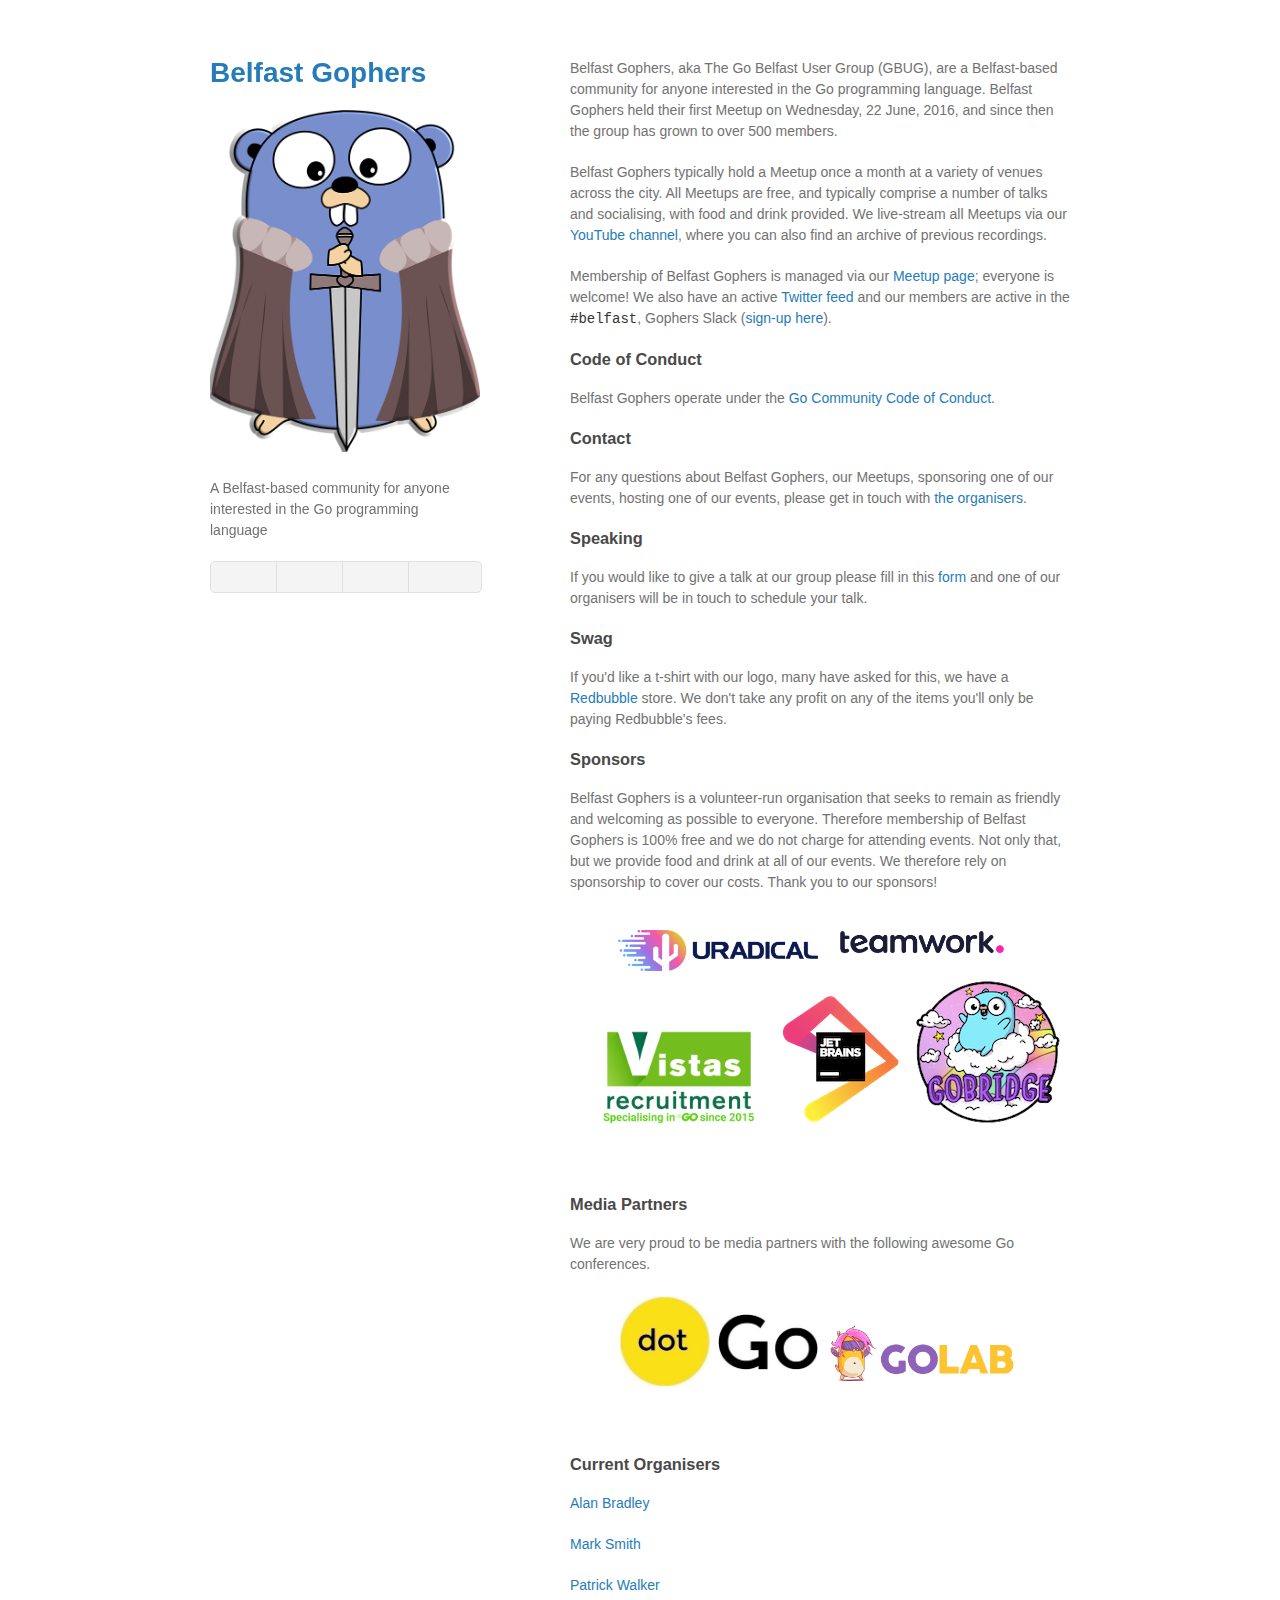
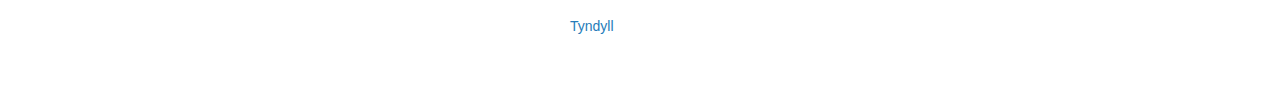
==== index.html @ 2d80346e "link to belfast channel" ====
<!DOCTYPE html>
<html lang="en">

<head>
    <meta charset="UTF-8">
    <meta http-equiv="X-UA-Compatible" content="IE=edge">
    <meta name="viewport" content="width=device-width, initial-scale=1">
    <link rel="apple-touch-icon" sizes="57x57" href="/icons/apple-icon-57x57.png">
    <link rel="apple-touch-icon" sizes="60x60" href="/icons/apple-icon-60x60.png">
    <link rel="apple-touch-icon" sizes="72x72" href="/icons/apple-icon-72x72.png">
    <link rel="apple-touch-icon" sizes="76x76" href="/icons/apple-icon-76x76.png">
    <link rel="apple-touch-icon" sizes="114x114" href="/icons/apple-icon-114x114.png">
    <link rel="apple-touch-icon" sizes="120x120" href="/icons/apple-icon-120x120.png">
    <link rel="apple-touch-icon" sizes="144x144" href="/icons/apple-icon-144x144.png">
    <link rel="apple-touch-icon" sizes="152x152" href="/icons/apple-icon-152x152.png">
    <link rel="apple-touch-icon" sizes="180x180" href="/icons/apple-icon-180x180.png">
    <link rel="icon" type="image/png" sizes="192x192" href="/icons/android-icon-192x192.png">
    <link rel="icon" type="image/png" sizes="32x32" href="/icons/favicon-32x32.png">
    <link rel="icon" type="image/png" sizes="96x96" href="/icons/favicon-96x96.png">
    <link rel="icon" type="image/png" sizes="16x16" href="/icons/favicon-16x16.png">
    <link rel="manifest" href="/icons/manifest.json">
    <meta name="msapplication-TileColor" content="#ffffff">
    <meta name="msapplication-TileImage" content="/icons/ms-icon-144x144.png">

    <meta name="title" property='og:title' content='The Belfast Gophers' />
    <meta name="image" property='og:image' content='http://belfastgophers.com/images/gopher_card.png' />
    <meta name="author" content="Alan Bradley">
    <meta name="description" property='og:description'
        content='Belfast Gophers, aka The Go Belfast User Group (GBUG), are a Belfast-based community for anyone interested in the Go programming language.' />
    <meta property='og:url' content='http://belfastgophers.com/' />

    <title>Belfast Gophers</title>

    <link rel="stylesheet" href="/styles/fonts.min.css">
    <link rel="stylesheet" href="/styles/main.min.css">
    <link rel="stylesheet" href="https://use.fontawesome.com/releases/v5.8.2/css/all.css"
        integrity="sha384-oS3vJWv+0UjzBfQzYUhtDYW+Pj2yciDJxpsK1OYPAYjqT085Qq/1cq5FLXAZQ7Ay" crossorigin="anonymous">
</head>

<body>
    <div class="wrapper">
        <header>

            <h1><a href="/">Belfast Gophers</a></h1>


            <img src="/images/logo.png" alt="Logo" style="margin-bottom:20px" />


            <p>A Belfast-based community for anyone interested in the Go programming language</p>

            <ul class="downloads">
                <li><a href="https://www.meetup.com/Belfast-Gophers"><i class="fab fa-meetup"
                            aria-hidden="true"></i></a></li>
                <li><a href="https://www.youtube.com/channel/UClH4m_4FPMOYYw7hGKHS1UA"><i class="fab fa-youtube"
                            aria-hidden="true"></i></a>
                </li>
                <li><a href="https://twitter.com/belfast_gopher"><i class="fab fa-twitter" aria-hidden="true"></i></a>
                </li>
                <li><a href="https://github.com/BelfastGophers"><i class="fab fa-github" aria-hidden="true"></i></a>
                </li>
            </ul>
        </header>
        <section>


            <p>Belfast Gophers, aka The Go Belfast User Group (GBUG), are a Belfast-based community for anyone
                interested in
                the Go
                programming language. Belfast Gophers held their first Meetup on Wednesday, 22 June, 2016, and since
                then
                the group has grown to over 500 members.</p>

            <p>Belfast Gophers typically hold a Meetup once a month at a variety of venues across the city. All Meetups
                are
                free, and
                typically comprise a number of talks and socialising, with food and drink provided. We live-stream all
                Meetups via our
                <a href="https://www.youtube.com/channel/UClH4m_4FPMOYYw7hGKHS1UA">YouTube channel</a>, where you
                can also find an archive of previous recordings.
            </p>

            <p>Membership of Belfast Gophers is managed via our <a href="https://www.meetup.com/Belfast-Gophers/">Meetup
                    page</a>; everyone is
                welcome! We also have an active <a href="https://twitter.com/belfast_gopher">Twitter feed</a> and our
                members
                are active in the
                <a href="https://gophers.slack.com/archives/C0NERAYB0"><code>#belfast</code></a>, Gophers Slack (<a
                    href="https://invite.slack.golangbridge.org">sign-up here</a>).
            </p>

            <h3 id="code-of-conduct">Code of Conduct</h3>

            <p>Belfast Gophers operate under the <a href="https://golang.org/conduct">Go Community Code of Conduct</a>.
            </p>

            <h3 id="contact">Contact</h3>

            <p>For any questions about Belfast Gophers, our Meetups, sponsoring one of our
                events,
                hosting one of our events, please get in touch with <a href="mailto:info@belfastgophers.com">the
                    organisers</a>.</p>

            <h3 id="speaking">Speaking</h3>

            <p>If you would like to give a talk at our group please fill in this
                <a href="https://forms.gle/NTHRmZQSQEr8KBpF8" target="_blank">form</a> and one of our organisers will be
                in
                touch to schedule your talk.
            </p>


            <h3 id="swag">Swag</h3>

            <p>If you'd like a t-shirt with our logo, many have asked for this, we have a
                <a href="https://www.redbubble.com/shop/ap/27394442">Redbubble</a> store. We don't take any profit on
                any
                of the items you'll only be paying Redbubble's fees.
            </p>

            <h3 id="sponsors">Sponsors</h3>

            <p>Belfast Gophers is a volunteer-run organisation that seeks to remain as friendly and welcoming as
                possible to
                everyone. Therefore membership of Belfast Gophers is 100% free and we do not charge for attending
                events. Not only
                that, but we provide food and drink at all of our events. We therefore rely on sponsorship to cover our
                costs. Thank you
                to our sponsors!</p>

            <div class="sponsors">
                <a href="https://uradical.io/" target="_blank"><img alt="uRadical"
                        src="/images/sponsors/uradical.png" /></a>
                <a href="https://teamwork.com/" target="_blank">
                    <img alt="Teamwork logo" src="/images/sponsors/teamwork.png" /></a>
                <a href="https://www.vistasrecruitment.com/" target="_blank"><img alt="Vistas Recruitment logo"
                        src="/images/sponsors/vistas.jpg" /></a>
                <a href="https://www.jetbrains.com/" target="_blank"><img alt="JetbBrains logo"
                        src="/images/sponsors/jetbrains.png" /></a>

                <a href="https://gobridge.org/" target="_blank"><img alt="GoBridge logo"
                        src="/images/sponsors/gobridge.png" /></a>
            </div>

            <p><br />
                <br />
            </p>


            <h3 id="mediaPartners">Media Partners</h3>

            <p>
                We are very proud to be media partners with the following awesome Go conferences.
            </p>

            <div class="sponsors">
                <a href="https://www.dotgo.eu/" target="_blank">
                    <img alt="dotGo logo" src="/images/mediaPartners/dotGo.png" /></a>
                <a href="https://www.golab.io/" target="_blank">
                    <img alt="GoLab logo" src="/images/mediaPartners/golab.png" /></a>
            </div>

            <p><br />
                <br />
            </p>

            <h3 id="current-organisers">Current Organisers</h3>

            <p><a href="mailto:alan@belfastgophers.com">Alan Bradley</a></p>
            <p><a href="mailto:mark@belfastgophers.com">Mark Smith</a></p>
            <p><a href="mailto:patrick@belfastgophers.com">Patrick Walker</a></p>
            <p><a href="mailtotyndyll@belfastgophers.com">Tyndyll</a></p>

        </section>
        <footer>
        </footer>
    </div>
    <script src="/js/scale.fix.js"></script>
</body>

</html>
---- styles/fonts.min.css ----
@font-face{font-family:noto sans;font-weight:400;font-style:normal;src:url(https://gophers.london/fonts/Noto-Sans-regular/Noto-Sans-regular.eot);src:url(https://gophers.london/fonts/Noto-Sans-regular/Noto-Sans-regular.eot#iefix) format("embedded-opentype"),local("Noto Sans"),local(Noto-Sans-regular),url(https://gophers.london/fonts/Noto-Sans-regular/Noto-Sans-regular.woff2) format("woff2"),url(https://gophers.london/fonts/Noto-Sans-regular/Noto-Sans-regular.woff) format("woff"),url(https://gophers.london/fonts/Noto-Sans-regular/Noto-Sans-regular.ttf) format("truetype"),url(https://gophers.london/fonts/Noto-Sans-regular/Noto-Sans-regular.svg#NotoSans) format("svg")}@font-face{font-family:noto sans;font-weight:700;font-style:normal;src:url(https://gophers.london/fonts/Noto-Sans-700/Noto-Sans-700.eot);src:url(https://gophers.london/fonts/Noto-Sans-700/Noto-Sans-700.eot#iefix) format("embedded-opentype"),local("Noto Sans Bold"),local(Noto-Sans-700),url(https://gophers.london/fonts/Noto-Sans-700/Noto-Sans-700.woff2) format("woff2"),url(https://gophers.london/fonts/Noto-Sans-700/Noto-Sans-700.woff) format("woff"),url(https://gophers.london/fonts/Noto-Sans-700/Noto-Sans-700.ttf) format("truetype"),url(https://gophers.london/fonts/Noto-Sans-700/Noto-Sans-700.svg#NotoSans) format("svg")}@font-face{font-family:noto sans;font-weight:400;font-style:italic;src:url(https://gophers.london/fonts/Noto-Sans-italic/Noto-Sans-italic.eot);src:url(https://gophers.london/fonts/Noto-Sans-italic/Noto-Sans-italic.eot#iefix) format("embedded-opentype"),local("Noto Sans Italic"),local(Noto-Sans-italic),url(https://gophers.london/fonts/Noto-Sans-italic/Noto-Sans-italic.woff2) format("woff2"),url(https://gophers.london/fonts/Noto-Sans-italic/Noto-Sans-italic.woff) format("woff"),url(https://gophers.london/fonts/Noto-Sans-italic/Noto-Sans-italic.ttf) format("truetype"),url(https://gophers.london/fonts/Noto-Sans-italic/Noto-Sans-italic.svg#NotoSans) format("svg")}@font-face{font-family:noto sans;font-weight:700;font-style:italic;src:url(https://gophers.london/fonts/Noto-Sans-700italic/Noto-Sans-700italic.eot);src:url(https://gophers.london/fonts/Noto-Sans-700italic/Noto-Sans-700italic.eot#iefix) format("embedded-opentype"),local("Noto Sans Bold Italic"),local(Noto-Sans-700italic),url(https://gophers.london/fonts/Noto-Sans-700italic/Noto-Sans-700italic.woff2) format("woff2"),url(https://gophers.london/fonts/Noto-Sans-700italic/Noto-Sans-700italic.woff) format("woff"),url(https://gophers.london/fonts/Noto-Sans-700italic/Noto-Sans-700italic.ttf) format("truetype"),url(https://gophers.london/fonts/Noto-Sans-700italic/Noto-Sans-700italic.svg#NotoSans) format("svg")}
---- styles/main.min.css ----
.highlight table td{padding:5px}.highlight table pre{margin:0}.highlight .cm{color:#998;font-style:italic}.highlight .cp{color:#999;font-weight:700}.highlight .c1{color:#998;font-style:italic}.highlight .cs{color:#999;font-weight:700;font-style:italic}.highlight .c,.highlight .cd{color:#998;font-style:italic}.highlight .err{color:#a61717;background-color:#e3d2d2}.highlight .gd{color:#000;background-color:#fdd}.highlight .ge{color:#000;font-style:italic}.highlight .gr{color:#a00}.highlight .gh{color:#999}.highlight .gi{color:#000;background-color:#dfd}.highlight .go{color:#888}.highlight .gp{color:#555}.highlight .gs{font-weight:700}.highlight .gu{color:#aaa}.highlight .gt{color:#a00}.highlight .kc{color:#000;font-weight:700}.highlight .kd{color:#000;font-weight:700}.highlight .kn{color:#000;font-weight:700}.highlight .kp{color:#000;font-weight:700}.highlight .kr{color:#000;font-weight:700}.highlight .kt{color:#458;font-weight:700}.highlight .k,.highlight .kv{color:#000;font-weight:700}.highlight .mf{color:#099}.highlight .mh{color:#099}.highlight .il{color:#099}.highlight .mi{color:#099}.highlight .mo{color:#099}.highlight .m,.highlight .mb,.highlight .mx{color:#099}.highlight .sb{color:#d14}.highlight .sc{color:#d14}.highlight .sd{color:#d14}.highlight .s2{color:#d14}.highlight .se{color:#d14}.highlight .sh{color:#d14}.highlight .si{color:#d14}.highlight .sx{color:#d14}.highlight .sr{color:#009926}.highlight .s1{color:#d14}.highlight .ss{color:#990073}.highlight .s{color:#d14}.highlight .na{color:teal}.highlight .bp{color:#999}.highlight .nb{color:#0086b3}.highlight .nc{color:#458;font-weight:700}.highlight .no{color:teal}.highlight .nd{color:#3c5d5d;font-weight:700}.highlight .ni{color:purple}.highlight .ne{color:#900;font-weight:700}.highlight .nf{color:#900;font-weight:700}.highlight .nl{color:#900;font-weight:700}.highlight .nn{color:#555}.highlight .nt{color:navy}.highlight .vc{color:teal}.highlight .vg{color:teal}.highlight .vi{color:teal}.highlight .nv{color:teal}.highlight .ow{color:#000;font-weight:700}.highlight .o{color:#000;font-weight:700}.highlight .w{color:#bbb}.highlight{background-color:#f8f8f8}body{background-color:#fff;padding:50px;font:14px/1.5 noto sans,helvetica neue,Helvetica,Arial,sans-serif;color:#727272;font-weight:400}h1,h2,h3,h4,h5,h6{color:#222;margin:0 0 20px}p,ul,ol,table,pre,dl{margin:0 0 20px}h1,h2,h3{line-height:1.1}h1{font-size:28px}h2{color:#393939}h3,h4,h5,h6{color:#494949}.sponsors{text-align:center}.sponsors h2{color:#267cb9}.sponsors img{max-width:40%}a{color:#267cb9;text-decoration:none}a:hover,a:focus{color:#069;text-decoration:underline}a small{font-size:11px;color:#777;margin-top:-.3em;display:block}a:hover small{color:#777}.wrapper{width:860px;margin:0 auto}blockquote{border-left:1px solid #e5e5e5;margin:0;padding:0 0 0 20px;font-style:italic}code,pre{font-family:Monaco,Bitstream Vera Sans Mono,Lucida Console,Terminal,Consolas,Liberation Mono,DejaVu Sans Mono,Courier New,monospace;color:#333}pre{padding:8px 15px;background:#f8f8f8;border-radius:5px;border:1px solid #e5e5e5;overflow-x:auto}table{width:100%;border-collapse:collapse}th,td{text-align:left;padding:5px 10px;border-bottom:1px solid #e5e5e5}dt{color:#444;font-weight:700}th{color:#444}img{max-width:100%}header{width:270px;float:left;position:fixed;-webkit-font-smoothing:subpixel-antialiased}ul.downloads{list-style:none;height:30px;padding:0;background:#f4f4f4;border-radius:5px;border:1px solid #e0e0e0;width:270px}.downloads li{width:65px;float:left;border-right:1px solid #e0e0e0;height:30px}.downloads li:first-child a{border-radius:5px 0 0 5px}.downloads li:last-child a{border-radius:0 5px 5px 0}.downloads a{line-height:1;font-size:20px;color:#676767;display:block;text-align:center;padding-top:6px;height:34px}.downloads a:hover,.downloads a:focus{color:#675c5c;text-decoration:underline}.downloads ul a:active{background-color:#f0f0f0}strong{color:#222;font-weight:700}.downloads li+li+li+li{border-right:none;width:65px}.downloads a strong{font-size:14px;display:block;color:#222}section{width:500px;float:right;padding-bottom:50px}small{font-size:11px}hr{border:0;background:#e5e5e5;height:1px;margin:0 0 20px}footer{width:270px;float:left;position:fixed;bottom:50px;-webkit-font-smoothing:subpixel-antialiased}@media print,screen and (max-width:960px){div.wrapper{width:auto;margin:0}header,section,footer{float:none;position:static;width:auto}header{padding-right:320px}section{border:1px solid #e5e5e5;border-width:1px 0;padding:20px 0;margin:0 0 20px}header a small{display:inline}header ul{position:absolute;right:50px;top:52px}}@media print,screen and (max-width:720px){body{word-wrap:break-word}header{padding:0}header ul,header p.view{position:static}pre,code{word-wrap:normal}}@media print,screen and (max-width:480px){body{padding:15px}.downloads{width:99%}.downloads li,.downloads li+li+li+li{width:24%}}@media print{body{padding:.4in;font-size:12pt;color:#444}}
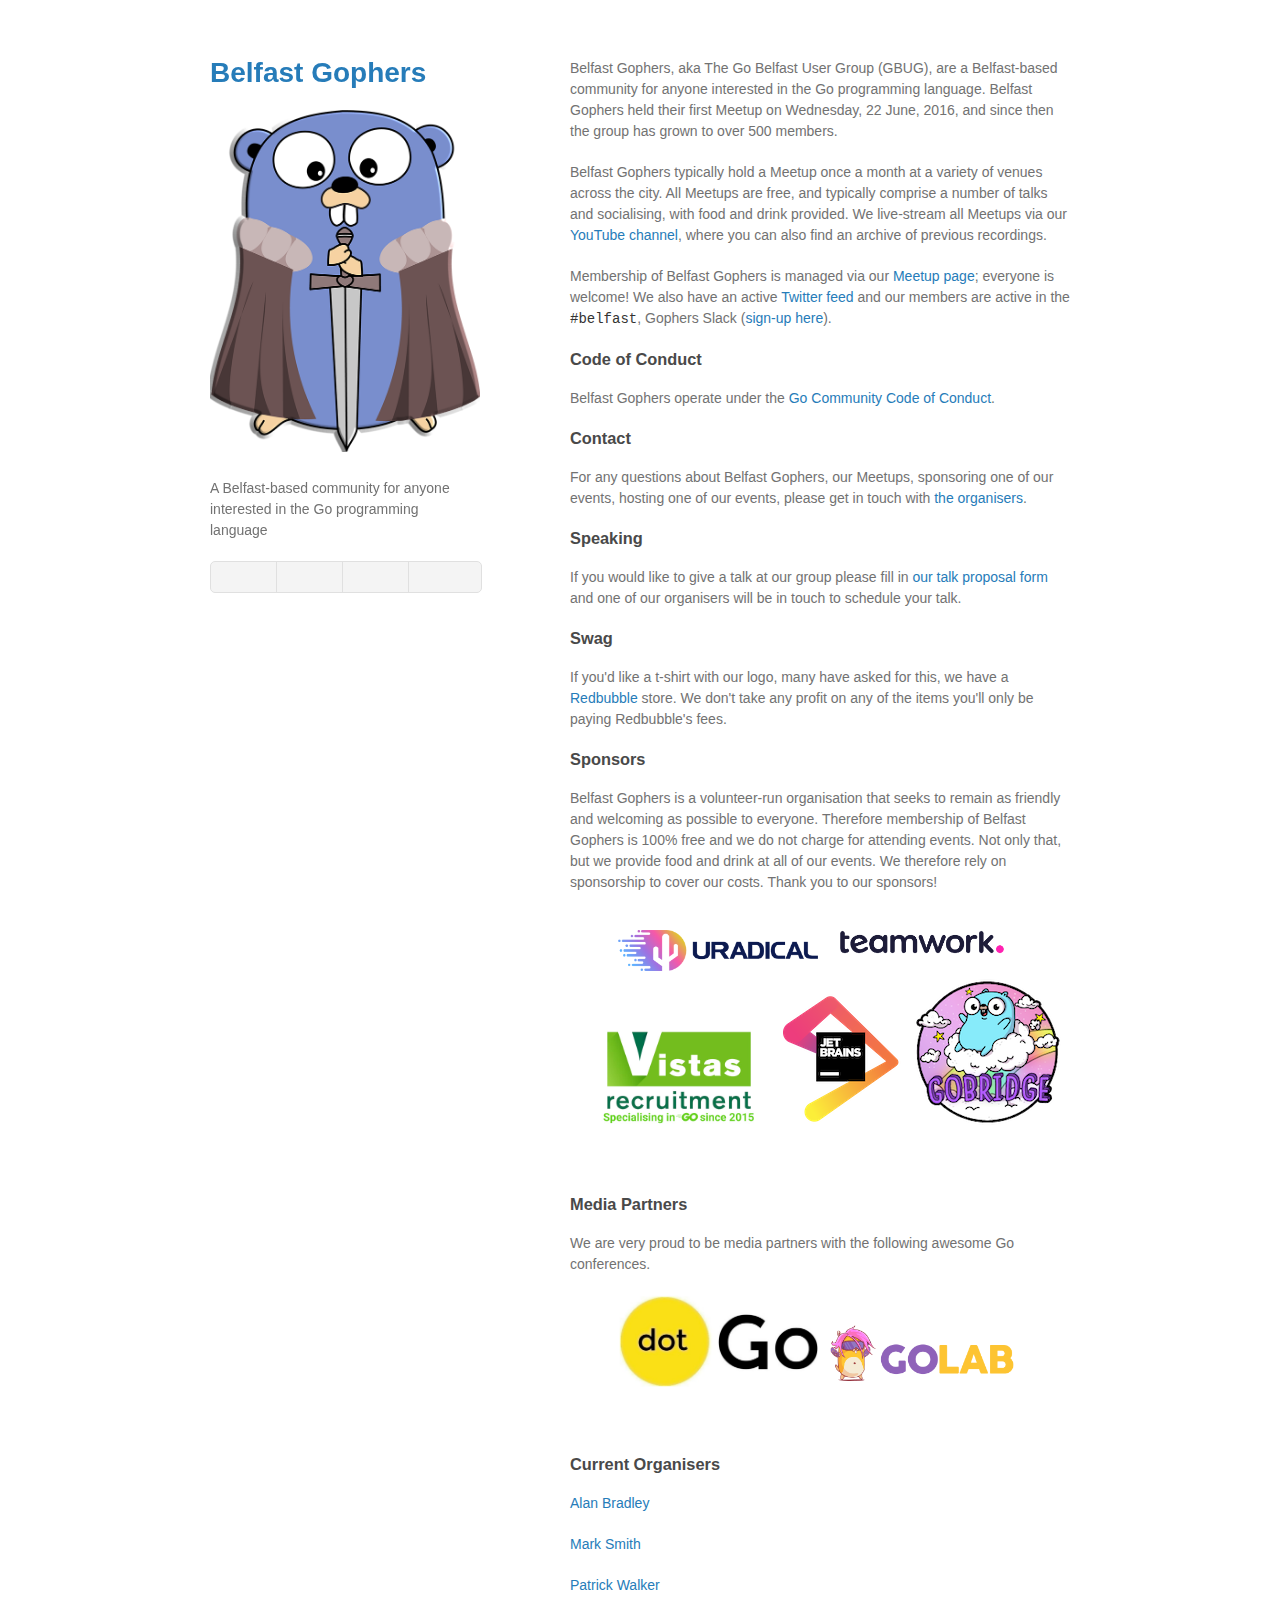
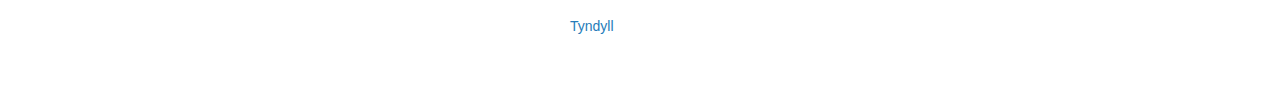
==== commit 505c04af: "Embed speaker form" ====
--- a/index.html
+++ b/index.html
@@ -103,8 +103,8 @@
 
             <h3 id="speaking">Speaking</h3>
 
-            <p>If you would like to give a talk at our group please fill in this
-                <a href="https://forms.gle/NTHRmZQSQEr8KBpF8" target="_blank">form</a> and one of our organisers will be
+            <p>If you would like to give a talk at our group please fill in
+                <a href="/speak" target="_blank">our talk proposal form</a> and one of our organisers will be
                 in
                 touch to schedule your talk.
             </p>
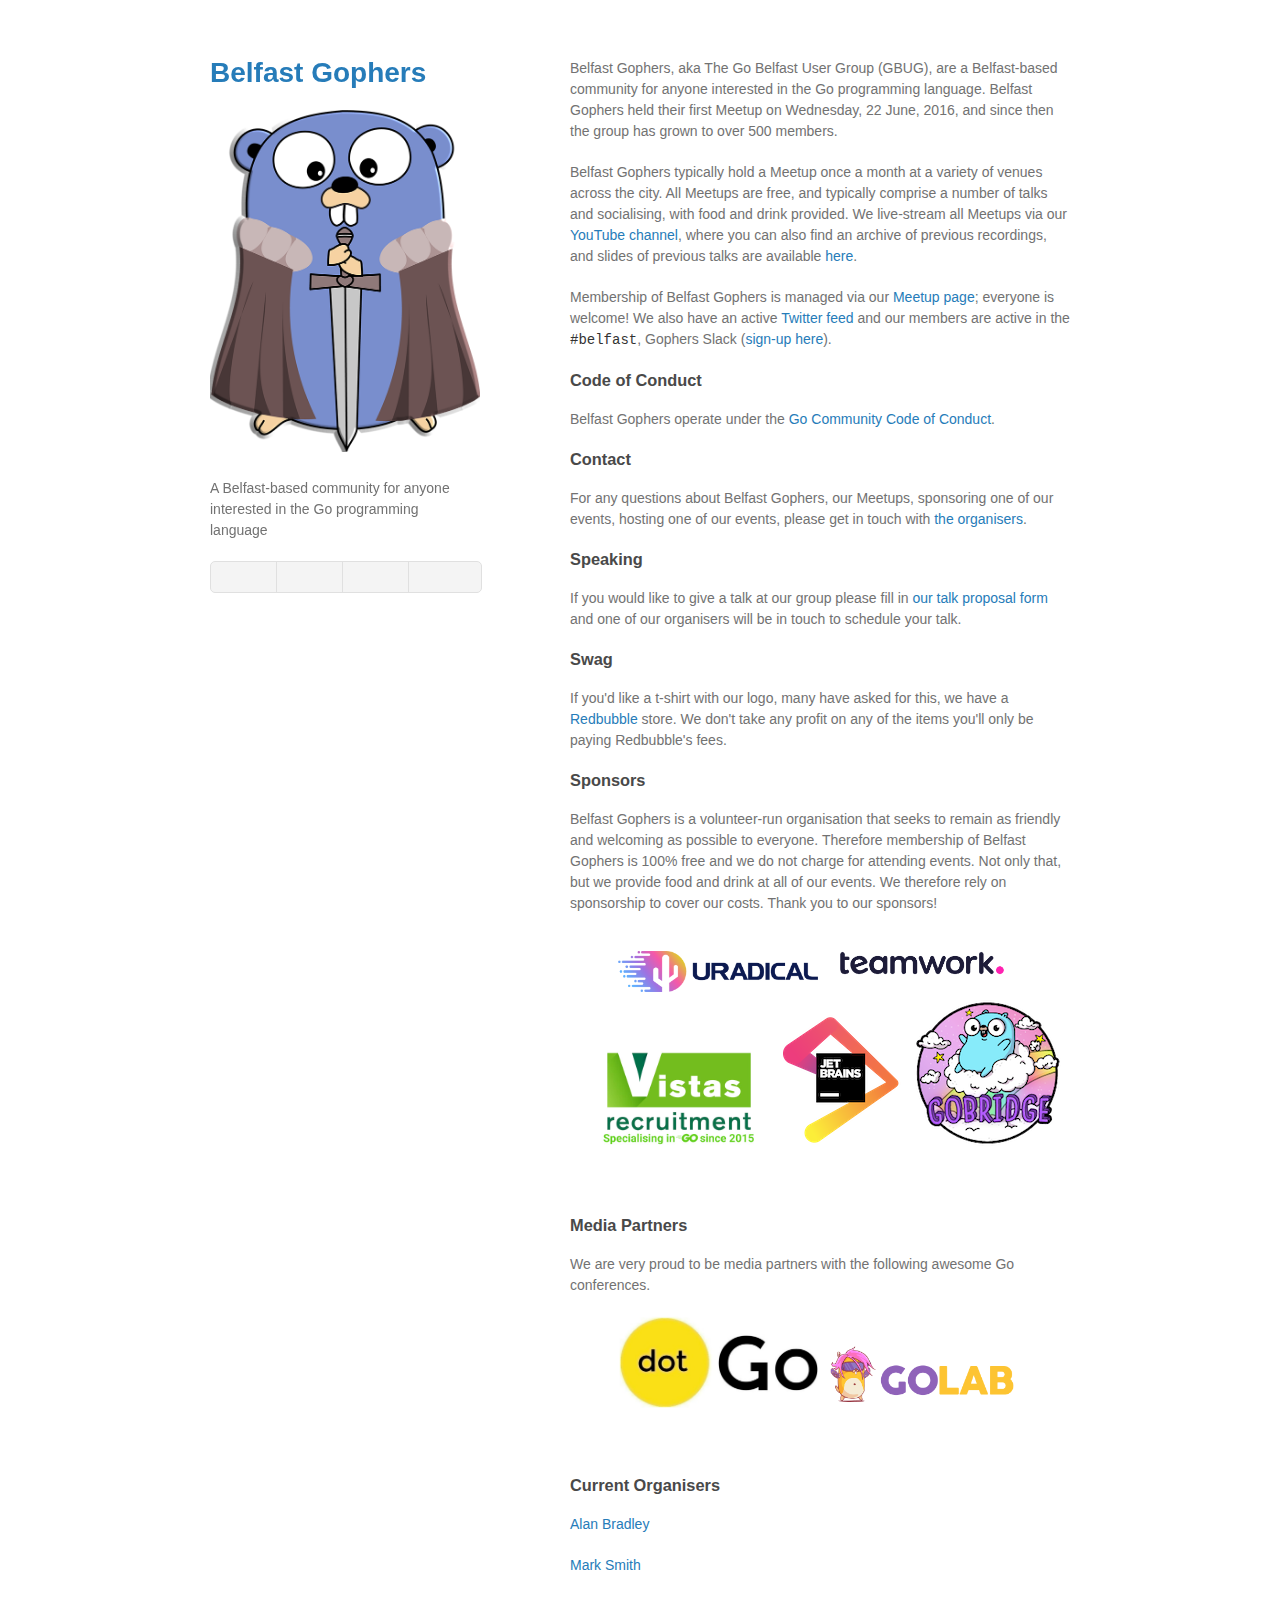
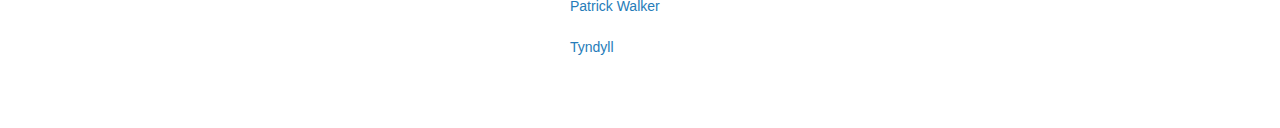
==== commit d9491ab5: "Page to share slides" ====
--- a/index.html
+++ b/index.html
@@ -77,7 +77,8 @@
                 typically comprise a number of talks and socialising, with food and drink provided. We live-stream all
                 Meetups via our
                 <a href="https://www.youtube.com/channel/UClH4m_4FPMOYYw7hGKHS1UA">YouTube channel</a>, where you
-                can also find an archive of previous recordings.
+                can also find an archive of previous recordings, and slides of previous talks are available
+                <a href="/slides">here</a>.
             </p>
 
             <p>Membership of Belfast Gophers is managed via our <a href="https://www.meetup.com/Belfast-Gophers/">Meetup
@@ -104,7 +105,7 @@
             <h3 id="speaking">Speaking</h3>
 
             <p>If you would like to give a talk at our group please fill in
-                <a href="/speak" target="_blank">our talk proposal form</a> and one of our organisers will be
+                <a href="/speak">our talk proposal form</a> and one of our organisers will be
                 in
                 touch to schedule your talk.
             </p>
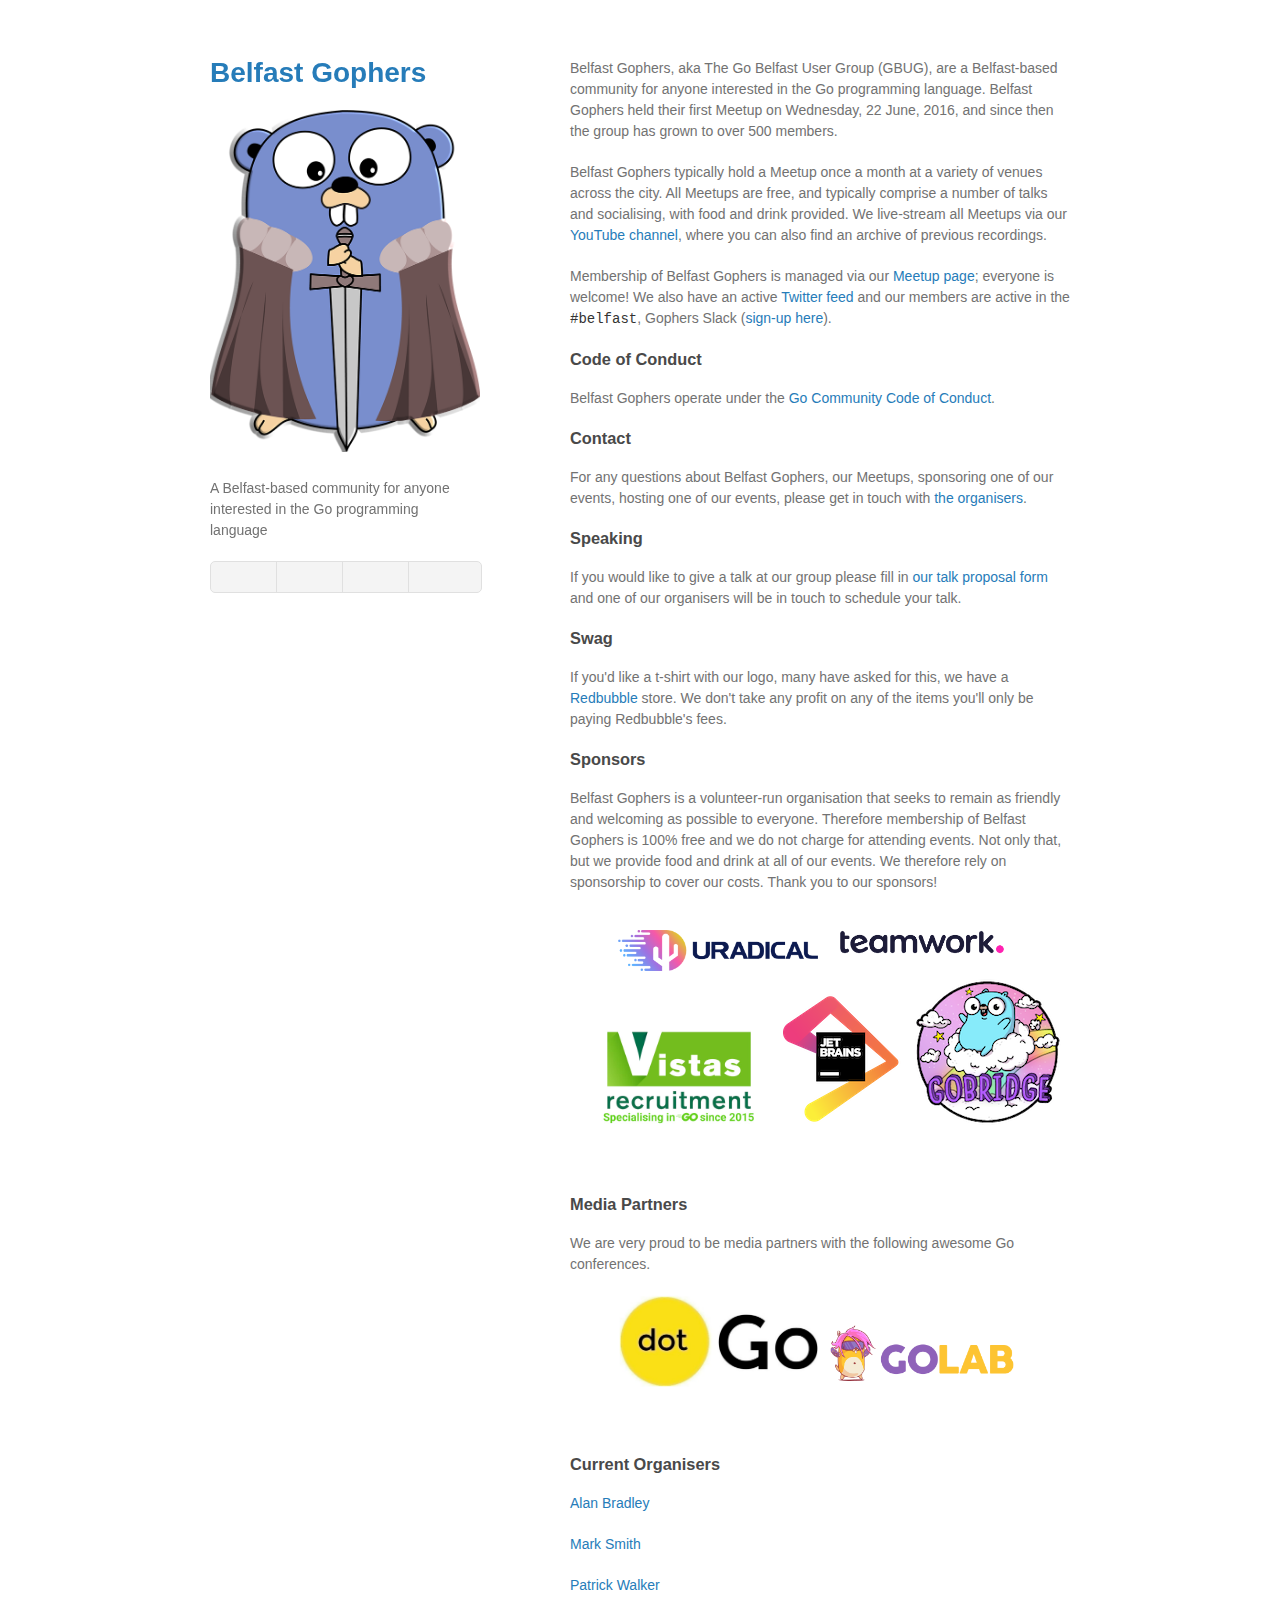
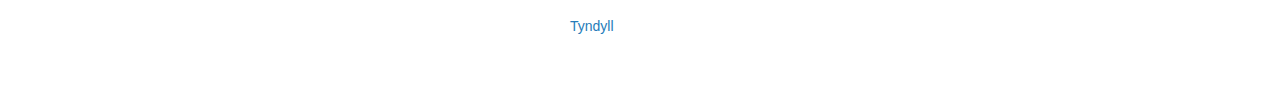
==== commit 1a7fe4d2: "open speak form in same window" ====
--- a/index.html
+++ b/index.html
@@ -77,8 +77,7 @@
                 typically comprise a number of talks and socialising, with food and drink provided. We live-stream all
                 Meetups via our
                 <a href="https://www.youtube.com/channel/UClH4m_4FPMOYYw7hGKHS1UA">YouTube channel</a>, where you
-                can also find an archive of previous recordings, and slides of previous talks are available
-                <a href="/slides">here</a>.
+                can also find an archive of previous recordings.
             </p>
 
             <p>Membership of Belfast Gophers is managed via our <a href="https://www.meetup.com/Belfast-Gophers/">Meetup
@@ -179,4 +178,4 @@
     <script src="/js/scale.fix.js"></script>
 </body>
 
-</html>+</html>
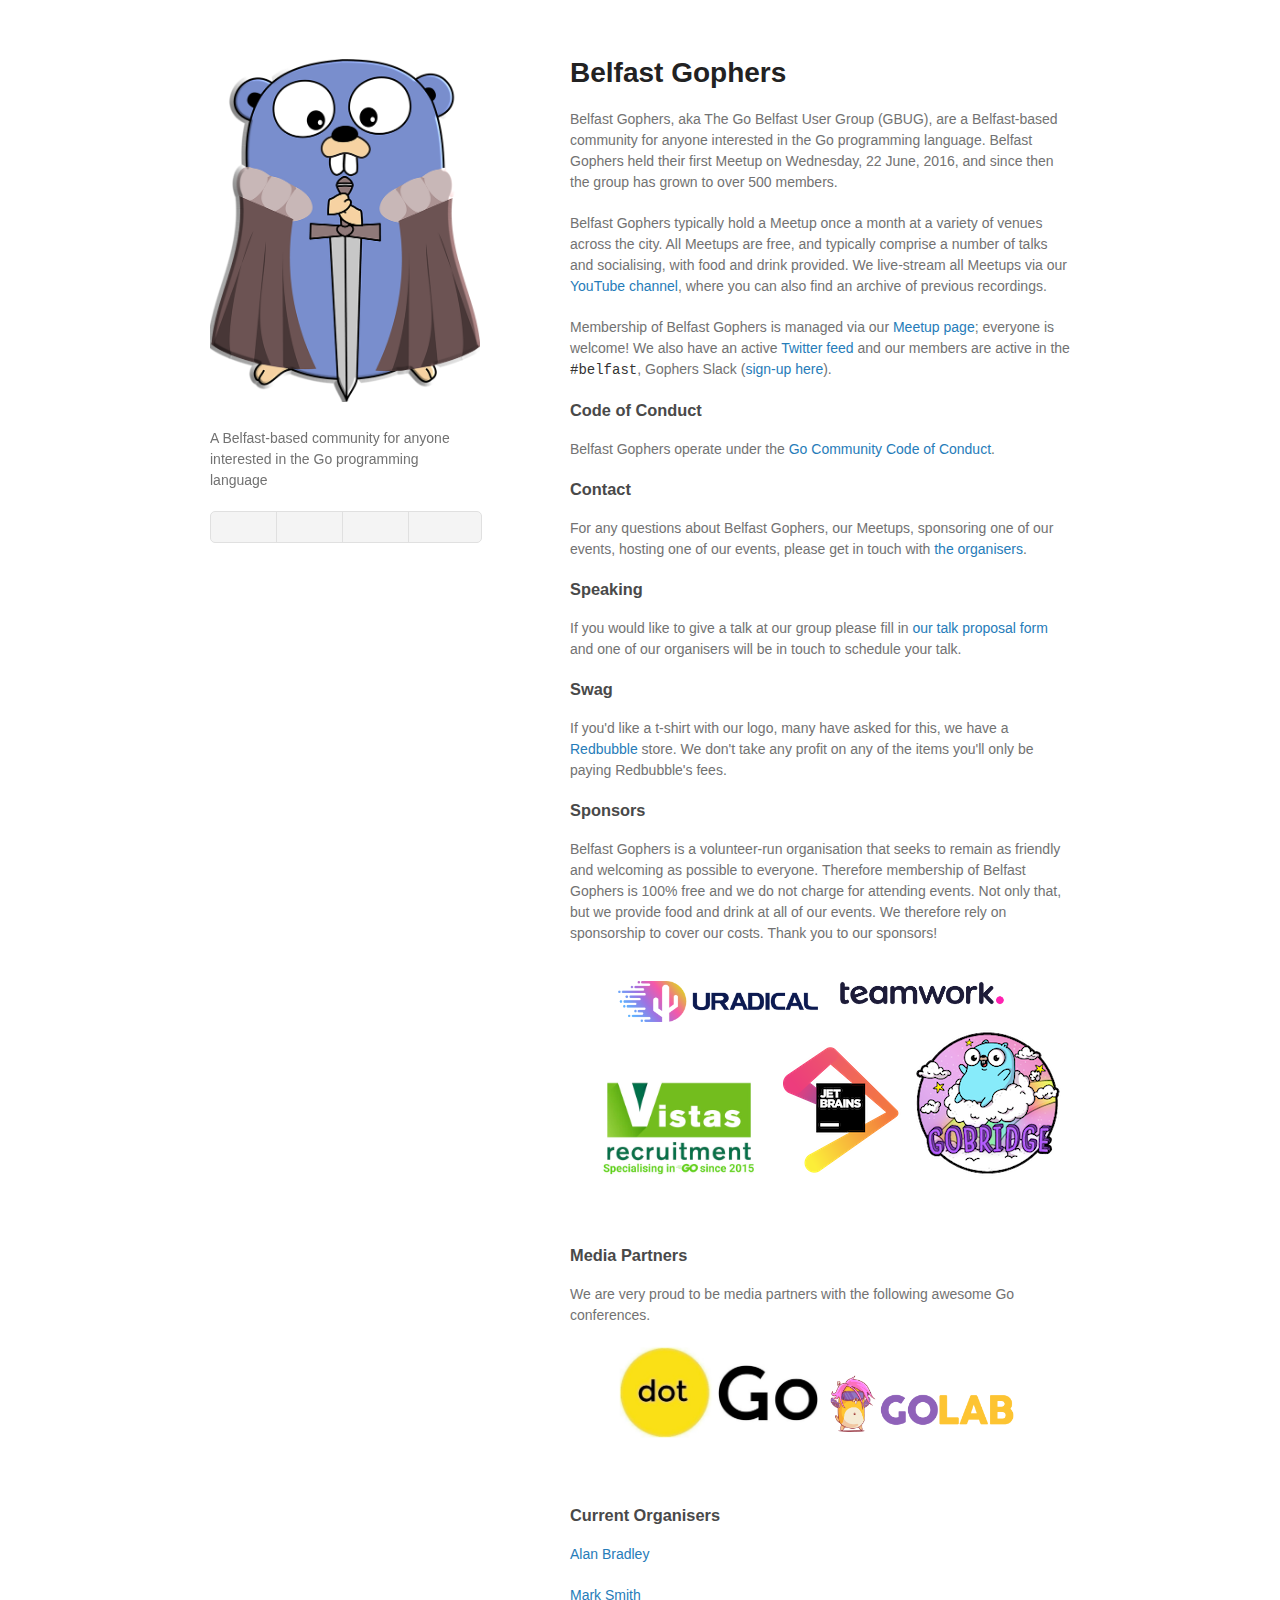
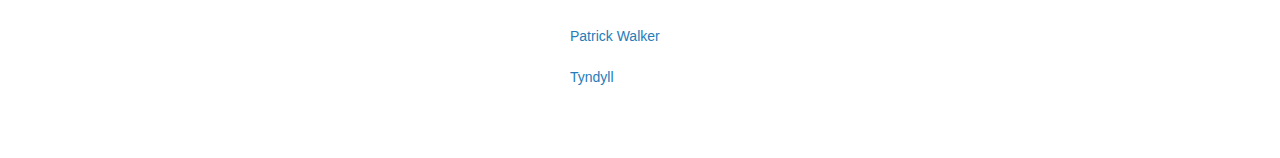
==== commit 467d1c8b: "Page for talk ideas" ====
--- a/index.html
+++ b/index.html
@@ -41,10 +41,7 @@
     <div class="wrapper">
         <header>
 
-            <h1><a href="/">Belfast Gophers</a></h1>
-
-
-            <img src="/images/logo.png" alt="Logo" style="margin-bottom:20px" />
+            <a href="/"><img src="/images/logo.png" alt="Logo" style="margin-bottom:20px" /></a>
 
 
             <p>A Belfast-based community for anyone interested in the Go programming language</p>
@@ -62,6 +59,8 @@
             </ul>
         </header>
         <section>
+
+            <h1>Belfast Gophers</h1>
 
 
             <p>Belfast Gophers, aka The Go Belfast User Group (GBUG), are a Belfast-based community for anyone
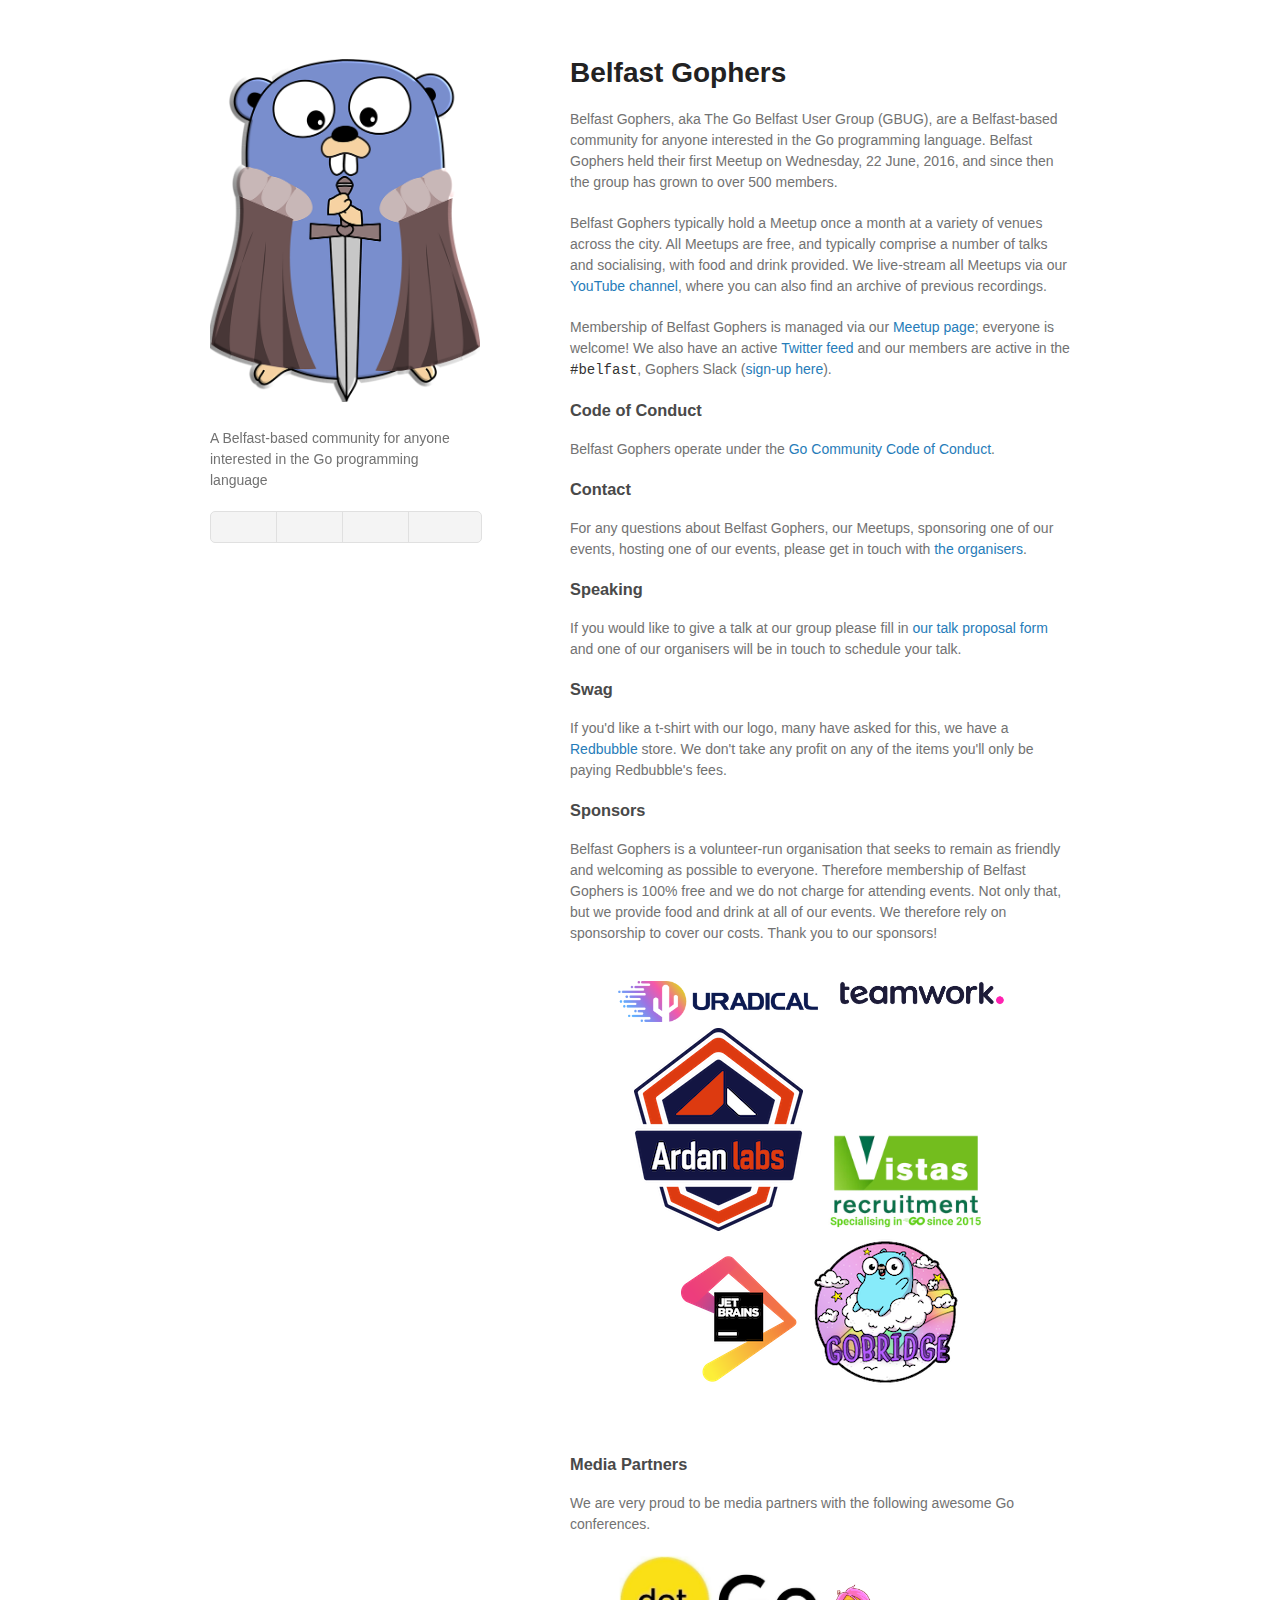
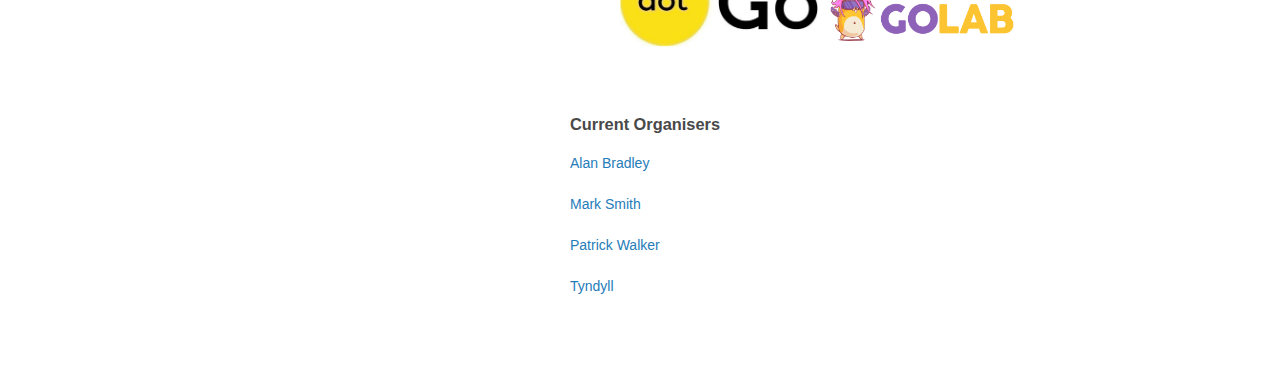
==== commit e00f1079: "Added Ardan Labs as a sponsor as they will allow us to raffle access to their Ultimate Go course" ====
--- a/index.html
+++ b/index.html
@@ -132,6 +132,9 @@
                         src="/images/sponsors/uradical.png" /></a>
                 <a href="https://teamwork.com/" target="_blank">
                     <img alt="Teamwork logo" src="/images/sponsors/teamwork.png" /></a>
+                <a href="https://www.ardanlabs.com/" target="_blank"><img alt="Ardan Labs"
+                        src="/images/sponsors/ardanlabs.png" /></a>
+                
                 <a href="https://www.vistasrecruitment.com/" target="_blank"><img alt="Vistas Recruitment logo"
                         src="/images/sponsors/vistas.jpg" /></a>
                 <a href="https://www.jetbrains.com/" target="_blank"><img alt="JetbBrains logo"
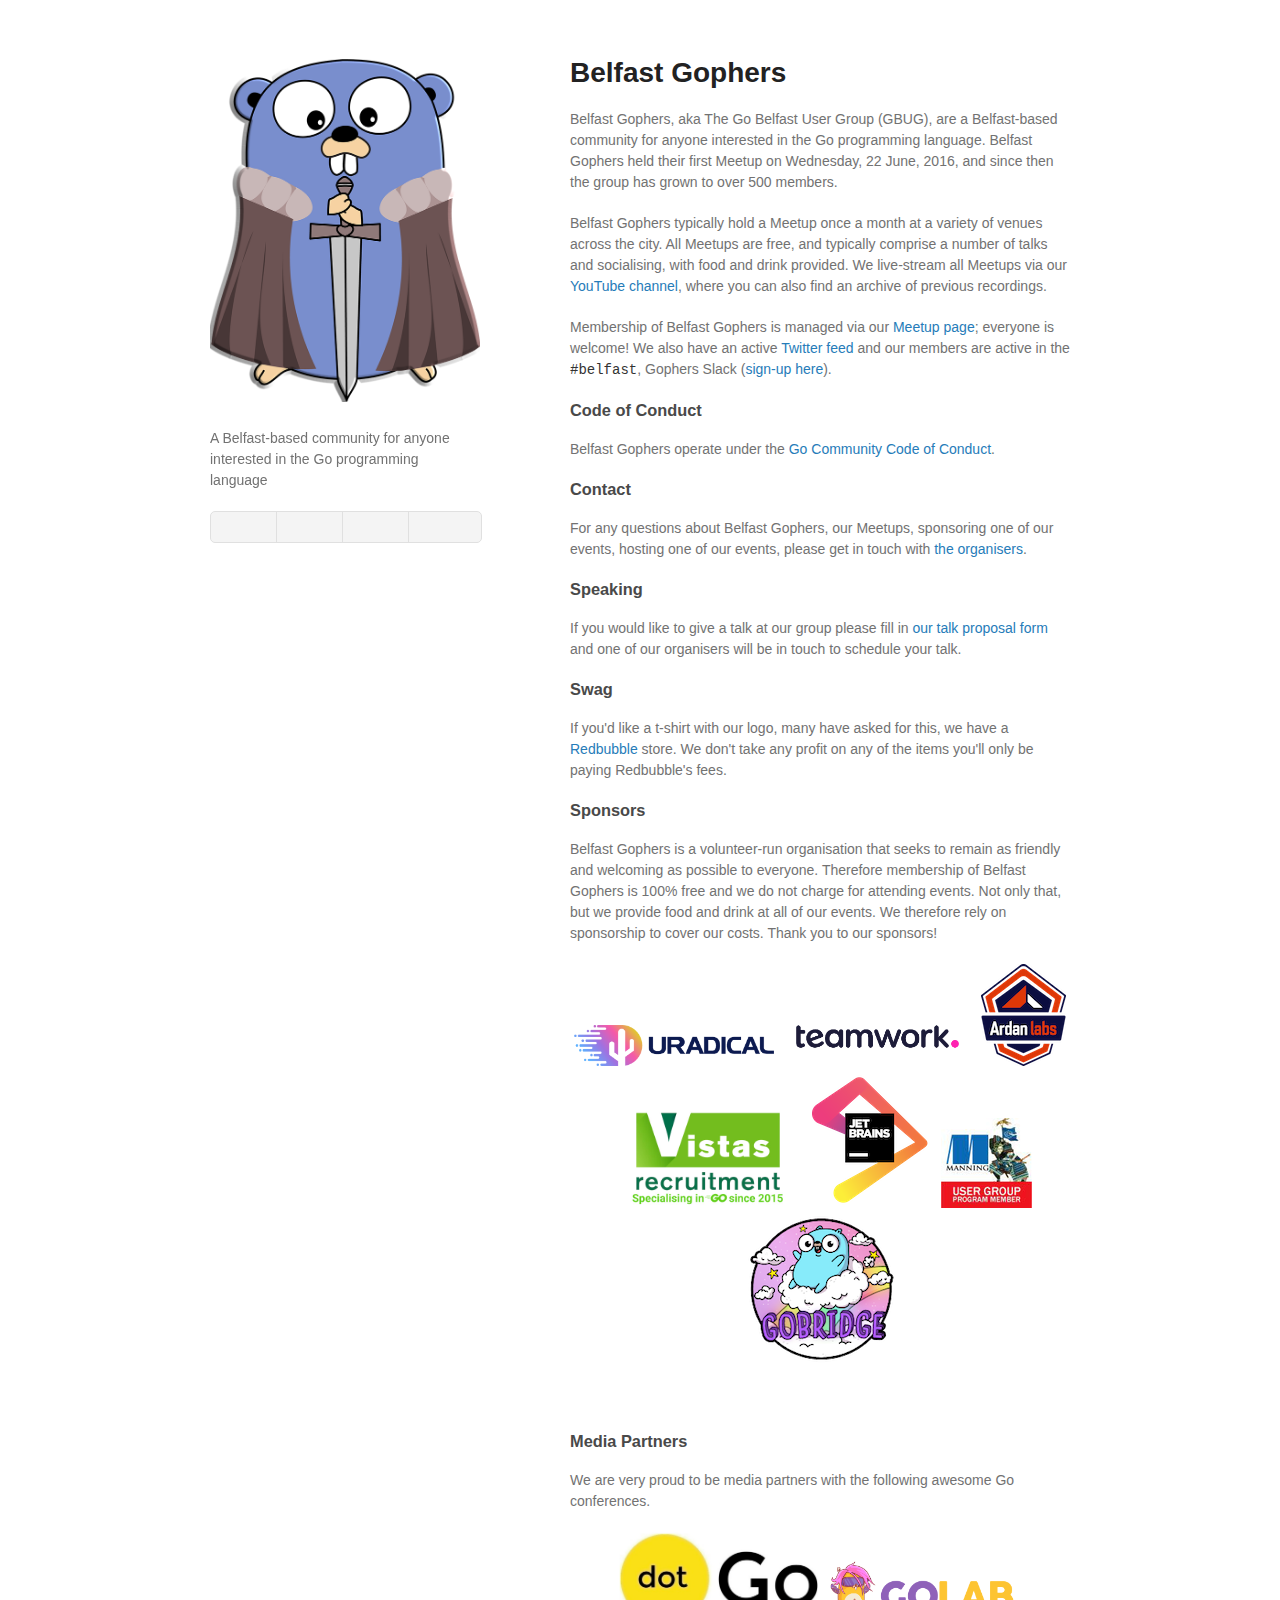
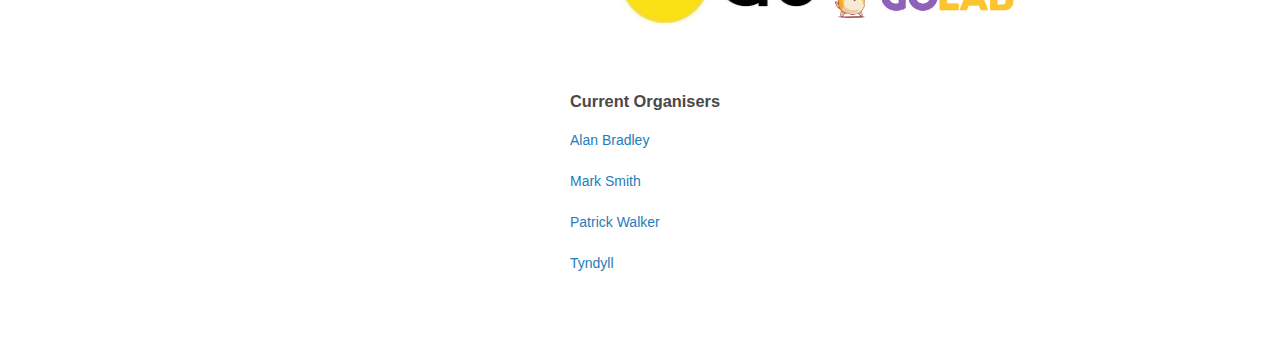
==== commit 2e208d46: "Add manning books as sponsor" ====
--- a/index.html
+++ b/index.html
@@ -137,8 +137,12 @@
                 
                 <a href="https://www.vistasrecruitment.com/" target="_blank"><img alt="Vistas Recruitment logo"
                         src="/images/sponsors/vistas.jpg" /></a>
+                
                 <a href="https://www.jetbrains.com/" target="_blank"><img alt="JetbBrains logo"
                         src="/images/sponsors/jetbrains.png" /></a>
+                
+                <a href="https://www.manning.com/" target="_blank"><img alt="Manning logo"
+                        src="/images/sponsors/manning.jpeg" /></a>
 
                 <a href="https://gobridge.org/" target="_blank"><img alt="GoBridge logo"
                         src="/images/sponsors/gobridge.png" /></a>
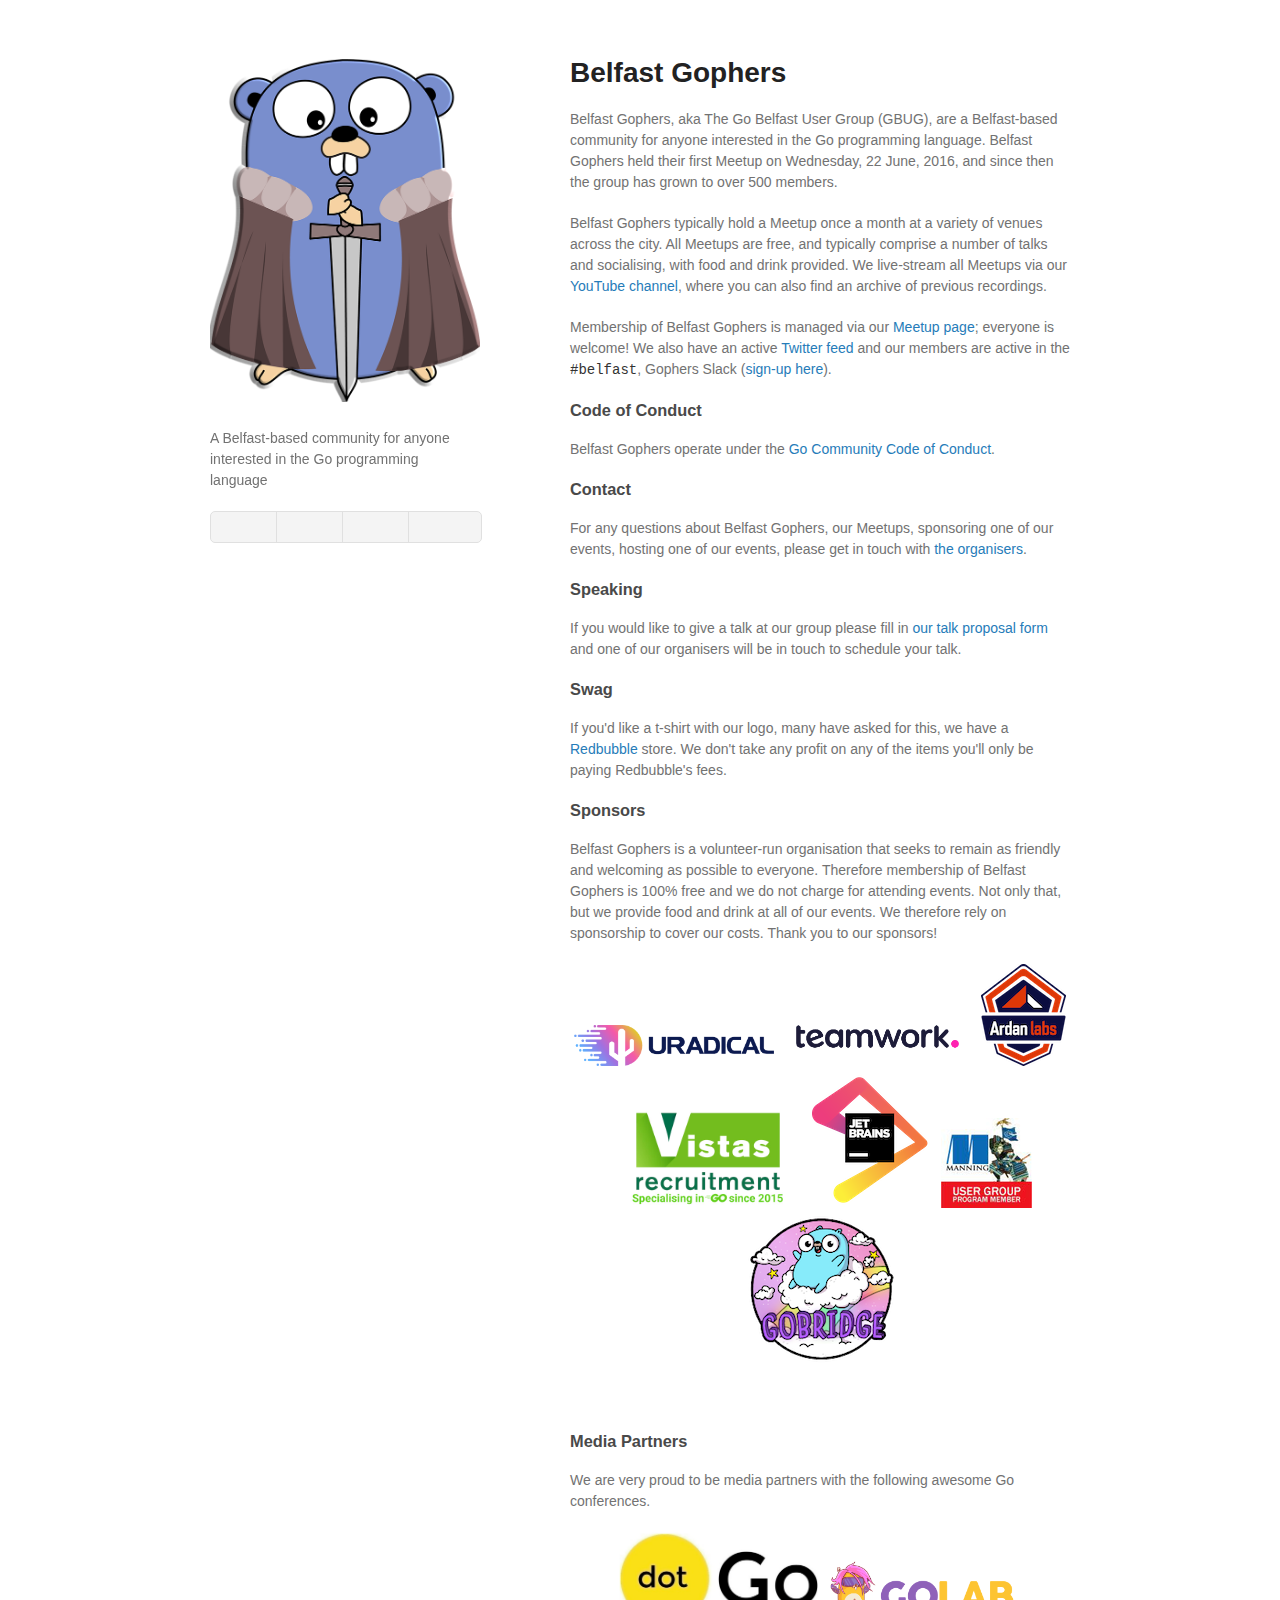
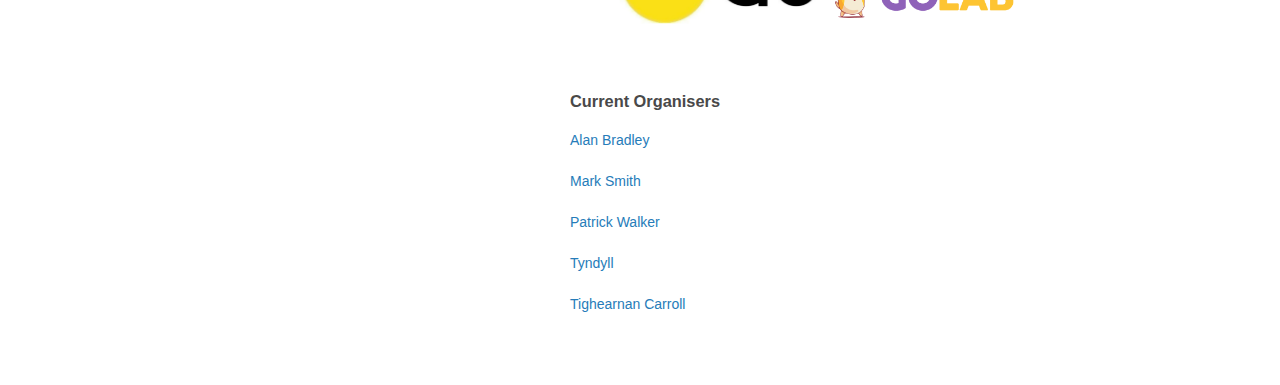
==== commit 975c6f7f: "Added Tighearnan as organiser" ====
--- a/index.html
+++ b/index.html
@@ -175,8 +175,8 @@
             <p><a href="mailto:alan@belfastgophers.com">Alan Bradley</a></p>
             <p><a href="mailto:mark@belfastgophers.com">Mark Smith</a></p>
             <p><a href="mailto:patrick@belfastgophers.com">Patrick Walker</a></p>
-            <p><a href="mailtotyndyll@belfastgophers.com">Tyndyll</a></p>
-
+            <p><a href="mailto:tyndyll@belfastgophers.com">Tyndyll</a></p>
+            <p><a href="mailto:tighearnan@belfastgophers.com">Tighearnan Carroll</a></p>
         </section>
         <footer>
         </footer>
